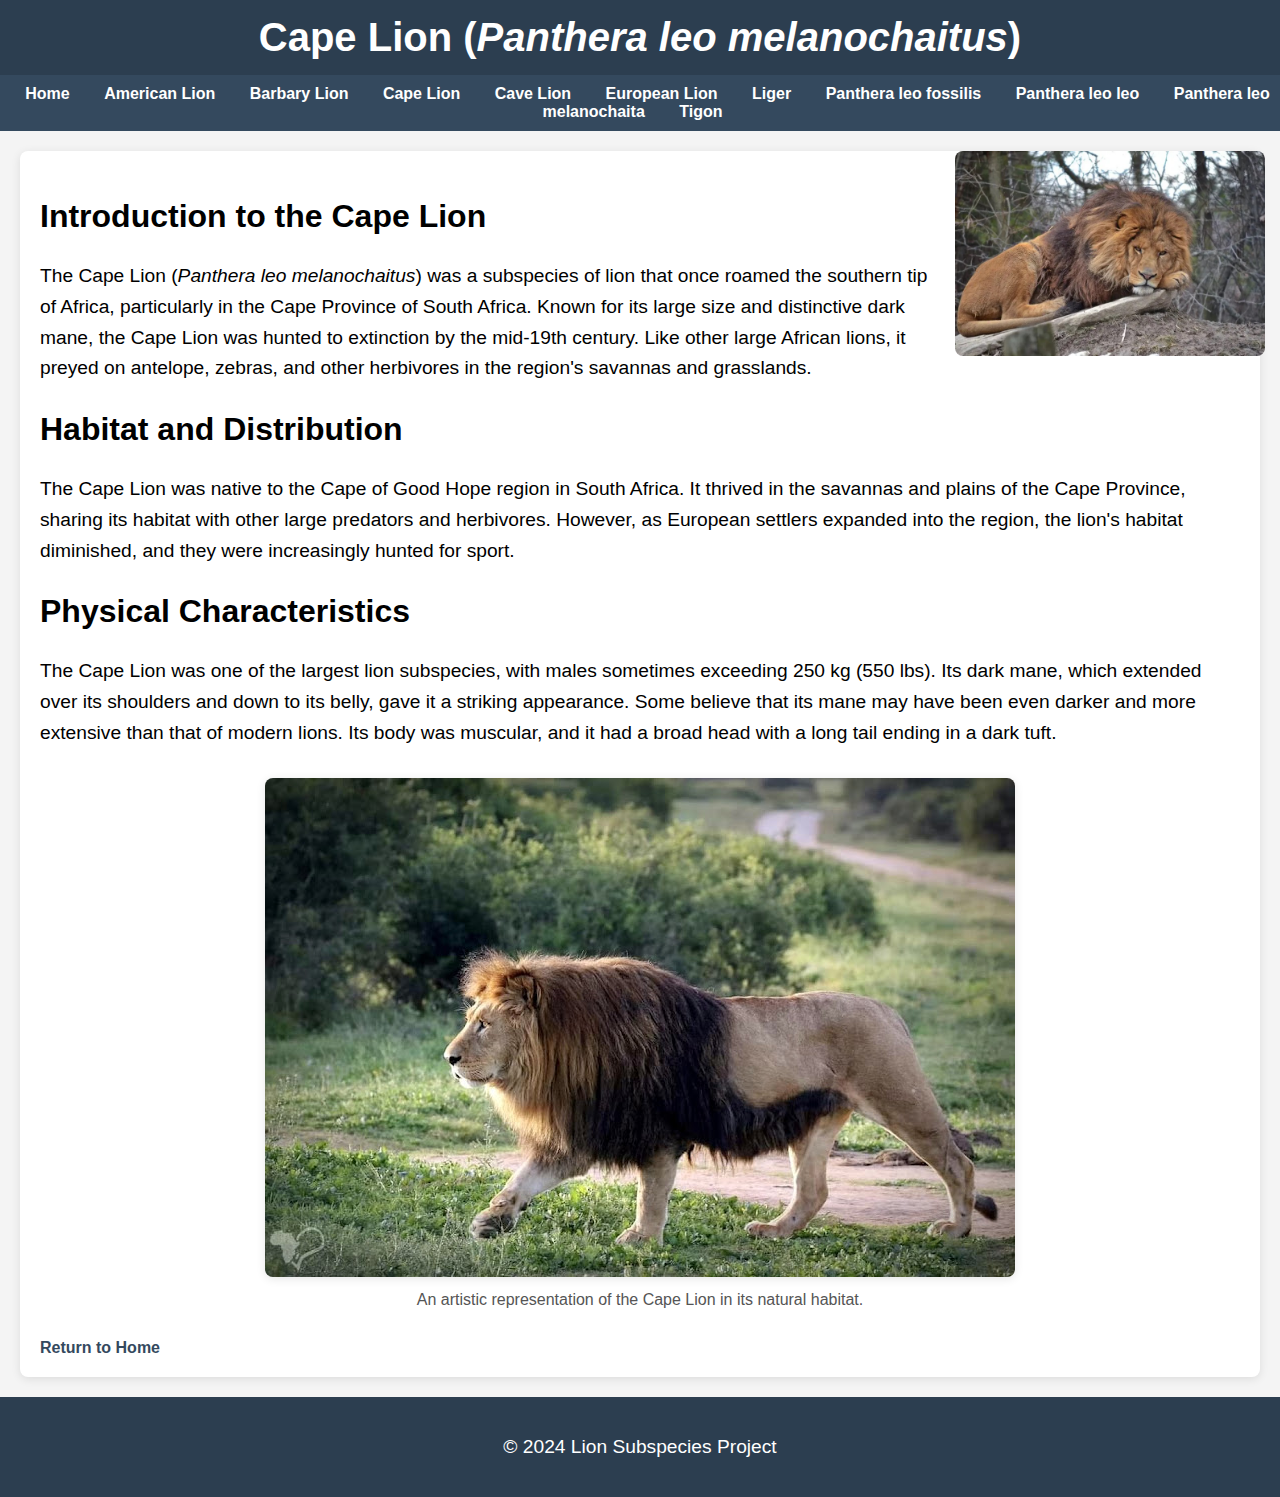
==== Cape Lion.html @ d9c71210 "Add files via upload" ====
<!DOCTYPE html>
<html lang="en">
<head>
    <meta charset="UTF-8">
    <meta name="viewport" content="width=device-width, initial-scale=1.0">
    <title>Cape Lion</title>
    <link rel="stylesheet" href="styles.css">
</head>
<body>

    <header>
        <h1>Cape Lion (<em>Panthera leo melanochaitus</em>)</h1>
    </header>

    <nav>
        <a href="index.html">Home</a>
        <a href="American Lion.html">American Lion</a>
        <a href="Barbary Lion.html">Barbary Lion</a>
        <a href="Cape Lion.html">Cape Lion</a>
        <a href="Cave Lion.html">Cave Lion</a>
        <a href="European Lion.html">European Lion</a>
        <a href="Liger.html">Liger</a>
        <a href="Panthera leo fossilis.html">Panthera leo fossilis</a>
        <a href="Panthera leo leo.html">Panthera leo leo</a>
        <a href="Panthera leo melanochaita.html">Panthera leo melanochaita</a>
        <a href="Tigon.html">Tigon</a>
    </nav>

    <div>
        <img src="Images/Cape-Lion-2.jpg" alt="Cape Lion" class="lion-image">
    </div>

    <main>
        <!-- Main content and image container -->
        
        <div class="main-content">
            <section class="intro">
                <h2>Introduction to the Cape Lion</h2>
                <p>
                    The Cape Lion (<em>Panthera leo melanochaitus</em>) was a subspecies of lion that once roamed the southern tip 
                    of Africa, particularly in the Cape Province of South Africa. Known for its large size and distinctive dark 
                    mane, the Cape Lion was hunted to extinction by the mid-19th century. Like other large African lions, it 
                    preyed on antelope, zebras, and other herbivores in the region's savannas and grasslands.
                </p>
            </section>

            <section class="habitat">
                <h2>Habitat and Distribution</h2>
                <p>
                    The Cape Lion was native to the Cape of Good Hope region in South Africa. It thrived in the savannas and 
                    plains of the Cape Province, sharing its habitat with other large predators and herbivores. However, as European 
                    settlers expanded into the region, the lion's habitat diminished, and they were increasingly hunted for sport.
                </p>
            </section>

            <section class="characteristics">
                <h2>Physical Characteristics</h2>
                <p>
                    The Cape Lion was one of the largest lion subspecies, with males sometimes exceeding 250 kg (550 lbs). Its dark 
                    mane, which extended over its shoulders and down to its belly, gave it a striking appearance. Some believe 
                    that its mane may have been even darker and more extensive than that of modern lions. Its body was muscular, 
                    and it had a broad head with a long tail ending in a dark tuft.
                </p>
            </section>

            <!-- Space for Image -->
            
            <figure class="lion-image-container">
                <img src="Images/Cape-Lion.jpg" alt="Cape Lion" class="lion-landscape-image">
                <figcaption>An artistic representation of the Cape Lion in its natural habitat.</figcaption>
            </figure>
        </div>

        <a class="return-home" href="index.html">Return to Home</a>
    </main>

    <footer>
        <p>&copy; 2024 Lion Subspecies Project</p>
    </footer>

</body>
</html>
---- styles.css ----
/* general styling for the body */
body {
    font-family: 'arial', sans-serif;
    background-color: #f4f4f4;
    margin: 0;
    padding: 0;
}

header {
    background-color: #2c3e50;
    color: white;
    padding: 15px 0;
    text-align: center;
}

nav {
    background-color: #34495e;
    padding: 10px;
    text-align: center;
    /*position: fixed;
    width: 100%;
    top: 0%;*/
}

nav a {
    color: white;
    text-decoration: none;
    margin: 0 15px;
    font-weight: bold;
}

nav a:hover {
    color: #e74c3c;
}

h1 {
    font-size: 2.5rem;
    margin: 0;
}

main {
    padding: 20px;
    max-width: 1200px;
    margin: 20px auto;
    background-color: white;
    border-radius: 8px;
    box-shadow: 0 2px 10px rgba(0,0,0,0.1);
}

h2 {
    font-size: 2rem;
}

h3 {
    font-size: 1.6rem;
}

main a {
    text-decoration: none;
}

main a:hover {
    text-decoration: underline;
    color: #e74c3c;
}

p {
    font-size: 1.2rem;
    line-height: 1.6;
}

li {
    font-size: 1.2rem;
    line-height: 1.6;
}

footer {
    background-color: #2c3e50;
    color: white;
    text-align: center;
    padding: 15px;
    /*position: fixed;*/
    /*width: 100%;*/
    bottom: 0;
}

.back-to-top {
    position: fixed;
    bottom: 30px;
    right: 30px;
    display: none;
    background-color: #34495e;
    color: white;
    padding: 10px;
    border-radius: 50%;
    cursor: pointer;
    font-size: 1.2rem;
}

.back-to-top:hover {
    background-color: #e74c3c;
}

/* link styles for going back to the index */

.return-home {
    display: block;
    margin-top: 20px;
    color: #34495e;
    font-weight: bold;
    text-decoration: none;
}

.return-home:hover {
    color: #e74c3c;
}

/* styles for te image next to title */

.lion-image {
    width: 310px;
    height: auto;
    float: right;
    margin-top: 20px;
    margin-right: 15px;
    margin-left: 15px;
    border-radius: 8px;
}

/* styles for the larger image with caption */

.lion-image-container {
    text-align: center;
    margin: 30px 0;
}

.lion-landscape-image {
    max-width: 100%;
    height: auto;
    border-radius: 8px;
    box-shadow: 0 2px 10px rgba(0, 0, 0, 0.1);
}

figcaption {
    font-size: 1rem;
    color: #555;
    margin-top: 10px;
}
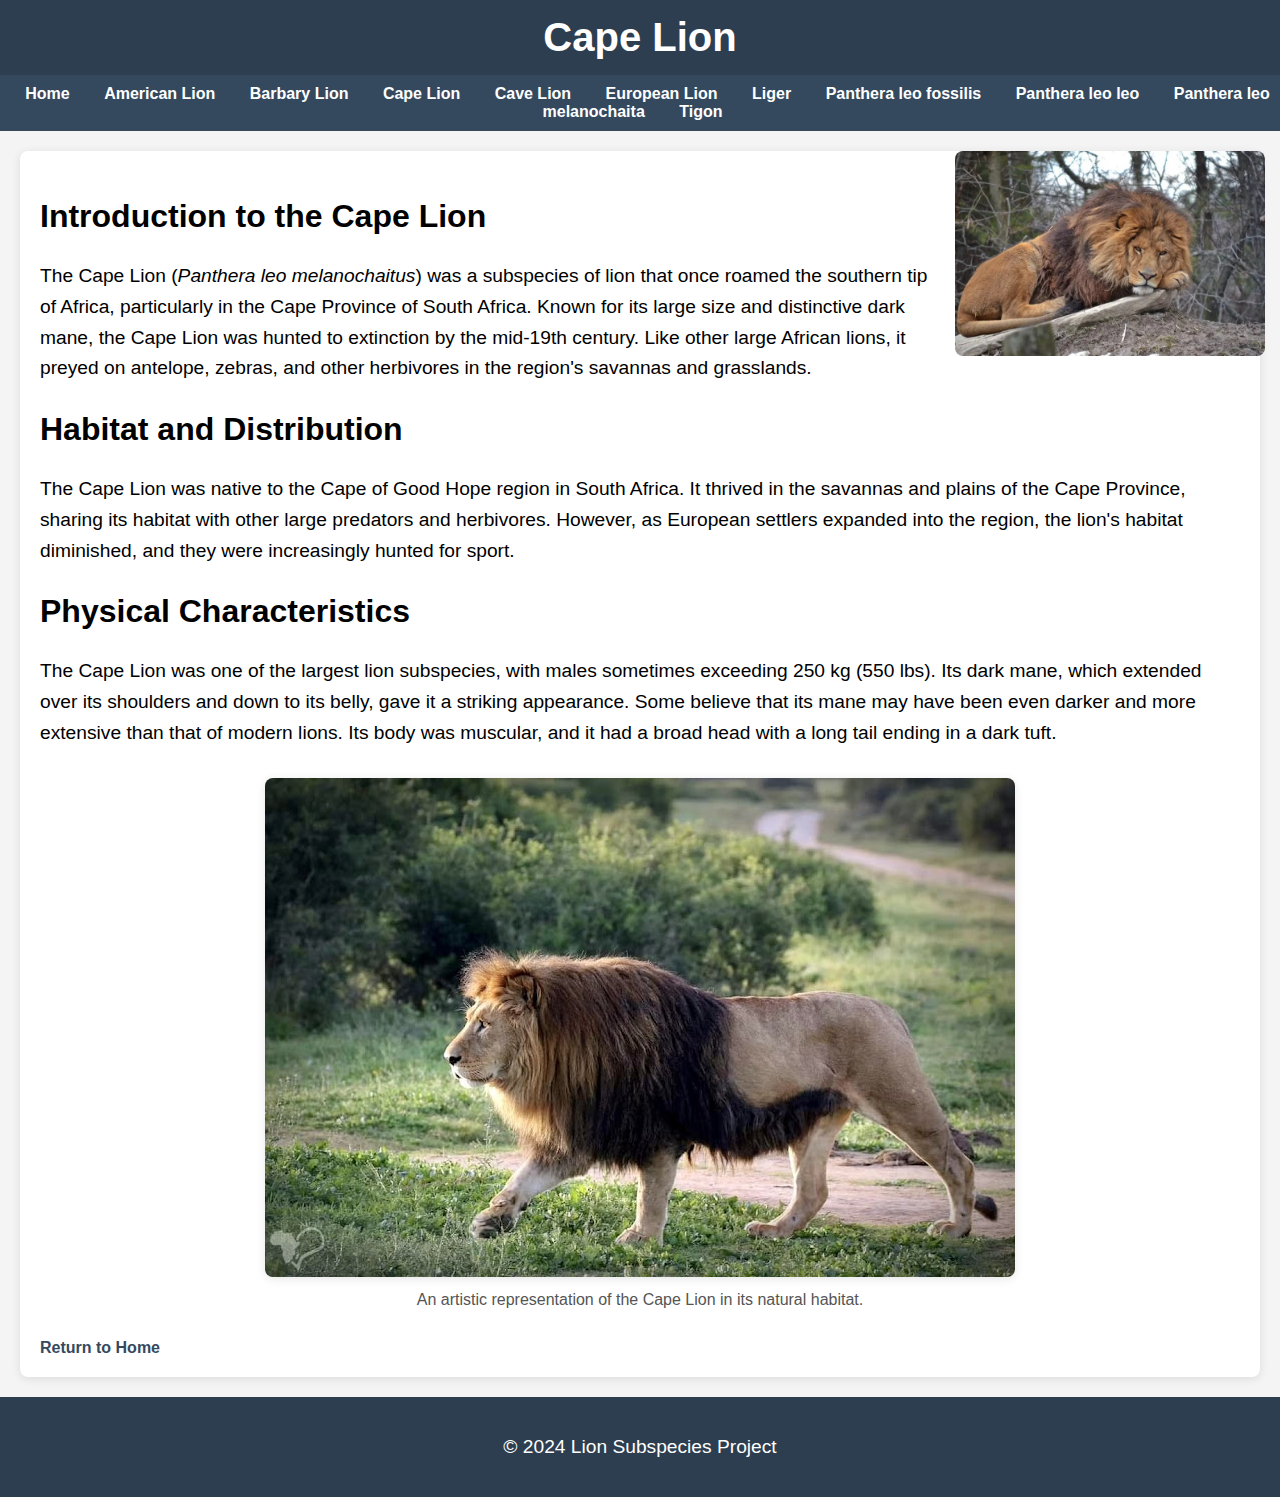
==== commit eb6a0b5b: "Update Cape Lion.html" ====
--- a/Cape Lion.html
+++ b/Cape Lion.html
@@ -9,7 +9,7 @@
 <body>
 
     <header>
-        <h1>Cape Lion (<em>Panthera leo melanochaitus</em>)</h1>
+        <h1>Cape Lion</h1>
     </header>
 
     <nav>
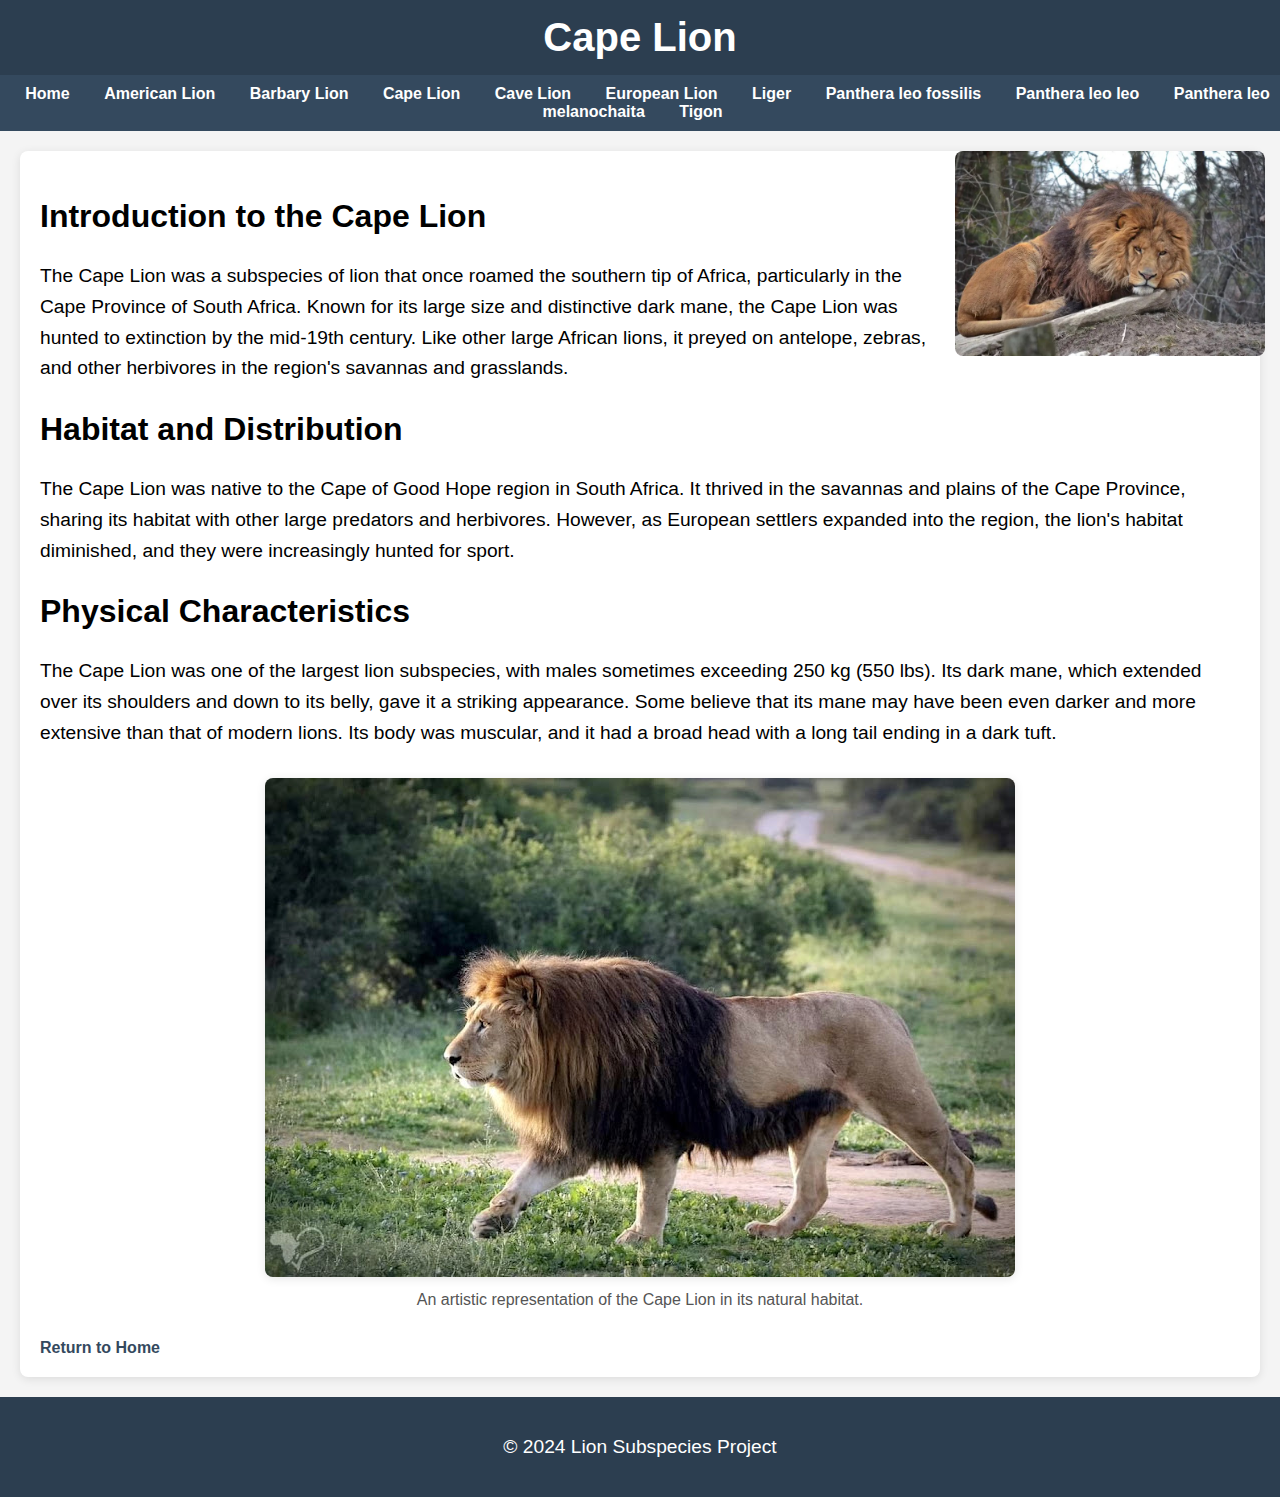
==== commit 5ebb8a86: "Update Cape Lion.html" ====
--- a/Cape Lion.html
+++ b/Cape Lion.html
@@ -37,7 +37,7 @@
             <section class="intro">
                 <h2>Introduction to the Cape Lion</h2>
                 <p>
-                    The Cape Lion (<em>Panthera leo melanochaitus</em>) was a subspecies of lion that once roamed the southern tip 
+                    The Cape Lion was a subspecies of lion that once roamed the southern tip 
                     of Africa, particularly in the Cape Province of South Africa. Known for its large size and distinctive dark 
                     mane, the Cape Lion was hunted to extinction by the mid-19th century. Like other large African lions, it 
                     preyed on antelope, zebras, and other herbivores in the region's savannas and grasslands.
